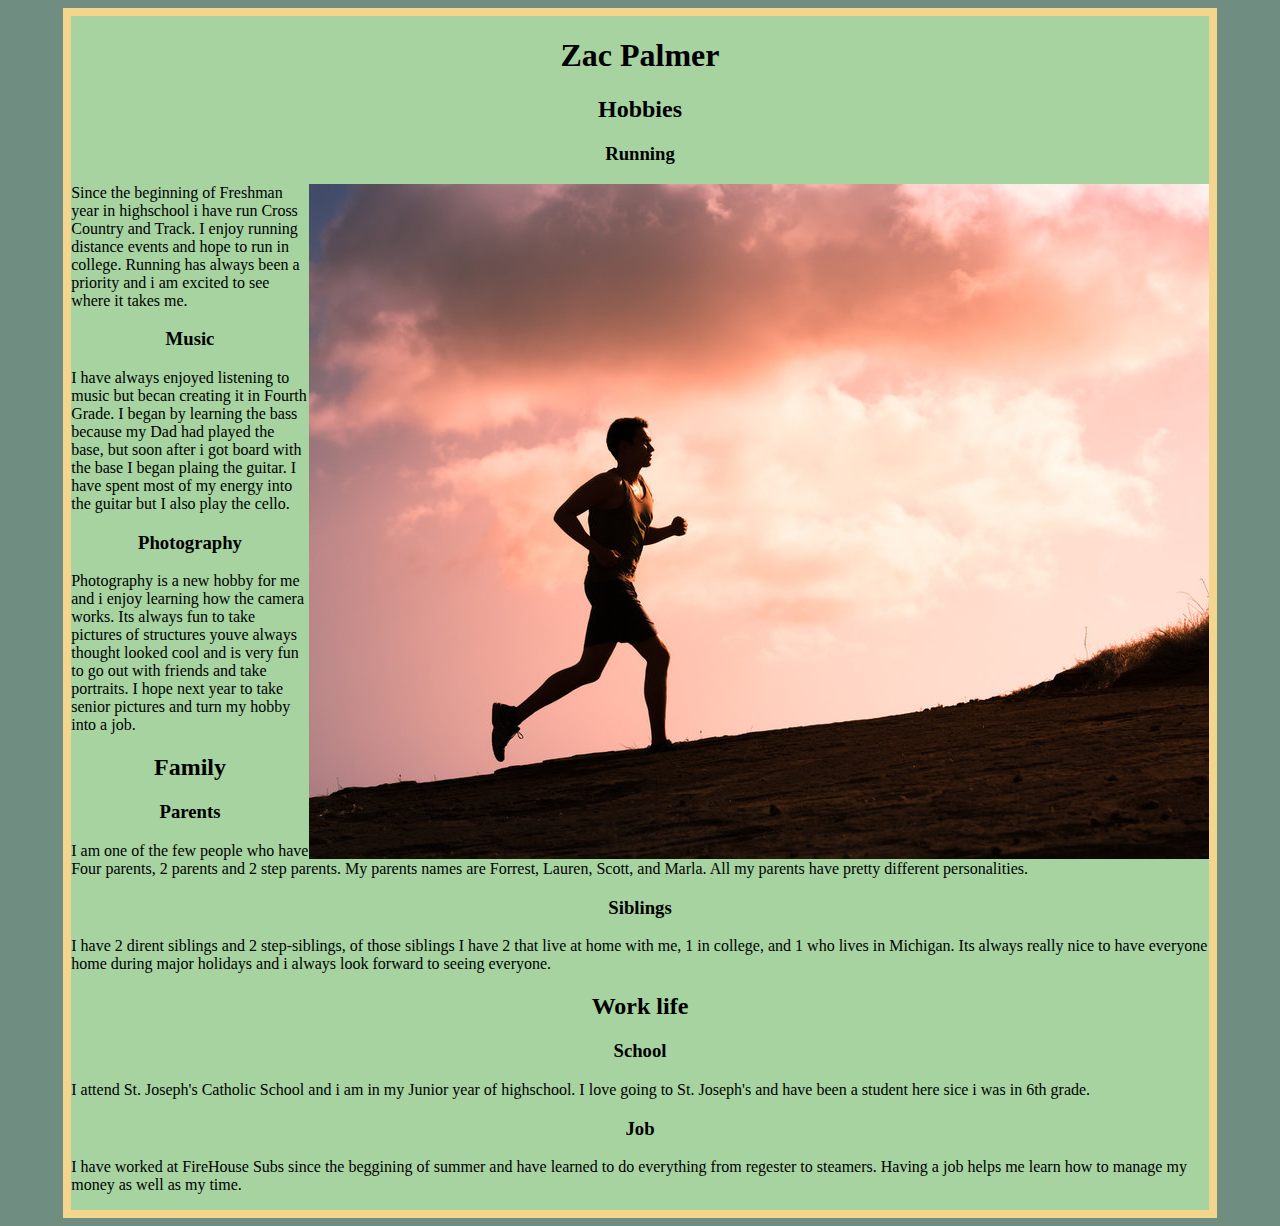
==== index.html @ 55311b6a "Website about myself" ====
<!DOCTYPE html>
<html>
<head>
	<link rel="stylesheet" type="text/css" href="css/style.css">
	<title>Zac Palmer</title>
</head>
<body>
	<div class="wrapper">
	<h1>Zac Palmer</h1>
		<h2>Hobbies</h2>
			<article>
				<h3>Running</h3>
				<img src="images/run.jpeg" alt="run" class="hobby">
					<p> Since the beginning of Freshman year in highschool i have run Cross Country and Track. I enjoy running distance events and hope to run in college. Running has always been a priority and i am excited to see where it takes me. </p>
			</article>
			<article>
				<h3>Music</h3>
					<p> I have always enjoyed listening to music but becan creating it in Fourth Grade. I began by learning the bass because my Dad had played the base, but soon after i got board with the base I began plaing the guitar. I have spent most of my energy into the guitar but I also play the cello.
			</article>
			<article>
				<h3>Photography</h3>
					<p>Photography is a new hobby for me and i enjoy learning how the camera works. Its always fun to take pictures of structures youve always thought looked cool and is very fun to go out with friends and take portraits. I hope next year to take senior pictures and turn my hobby into a job.</p>
			</article>
		<h2>Family</h2>
			<article>
				<h3>Parents</h3>
					<p>I am one of the few people who have Four parents, 2 parents and 2 step parents. My parents names are Forrest, Lauren, Scott, and Marla. All my parents have pretty different personalities.</p>
			</article>
			<article>
				<h3>Siblings </h3>
					<p>I have 2 dirent siblings and 2 step-siblings, of those siblings I have 2 that live at home with me, 1 in college, and 1 who lives in Michigan. Its always really nice to have everyone home during major holidays and i always look forward to seeing everyone. </p>
			</article>
		<h2>Work life</h2>
			<article>
				<h3>School</h3>
					<p> I attend St. Joseph's Catholic School and i am in my Junior year of highschool. I love going to St. Joseph's and have been a student here sice i was in 6th grade.</p>
			</article>
			<article>
				<h3>Job</h3>
					<p>I have worked at FireHouse Subs since the beggining of summer and have learned to do everything from regester to steamers. Having a job helps me learn how to manage my money as well as my time.</p>
			</article>
</body>
</html>
---- css/style.css ----
body{
	background-color: #708d81;
}
h1{
	text-align: center;
}
h2{
	text-align:center;
}
h3{
	text-align:center;
}
.wrapper{
	background-color: #a6d3a0;
	margin: 0 auto;
	max-width: 90%;
	border:8px;
	border-style: solid;
	border-color: #f4d58d;
}
.hobby{
	float:right;
}
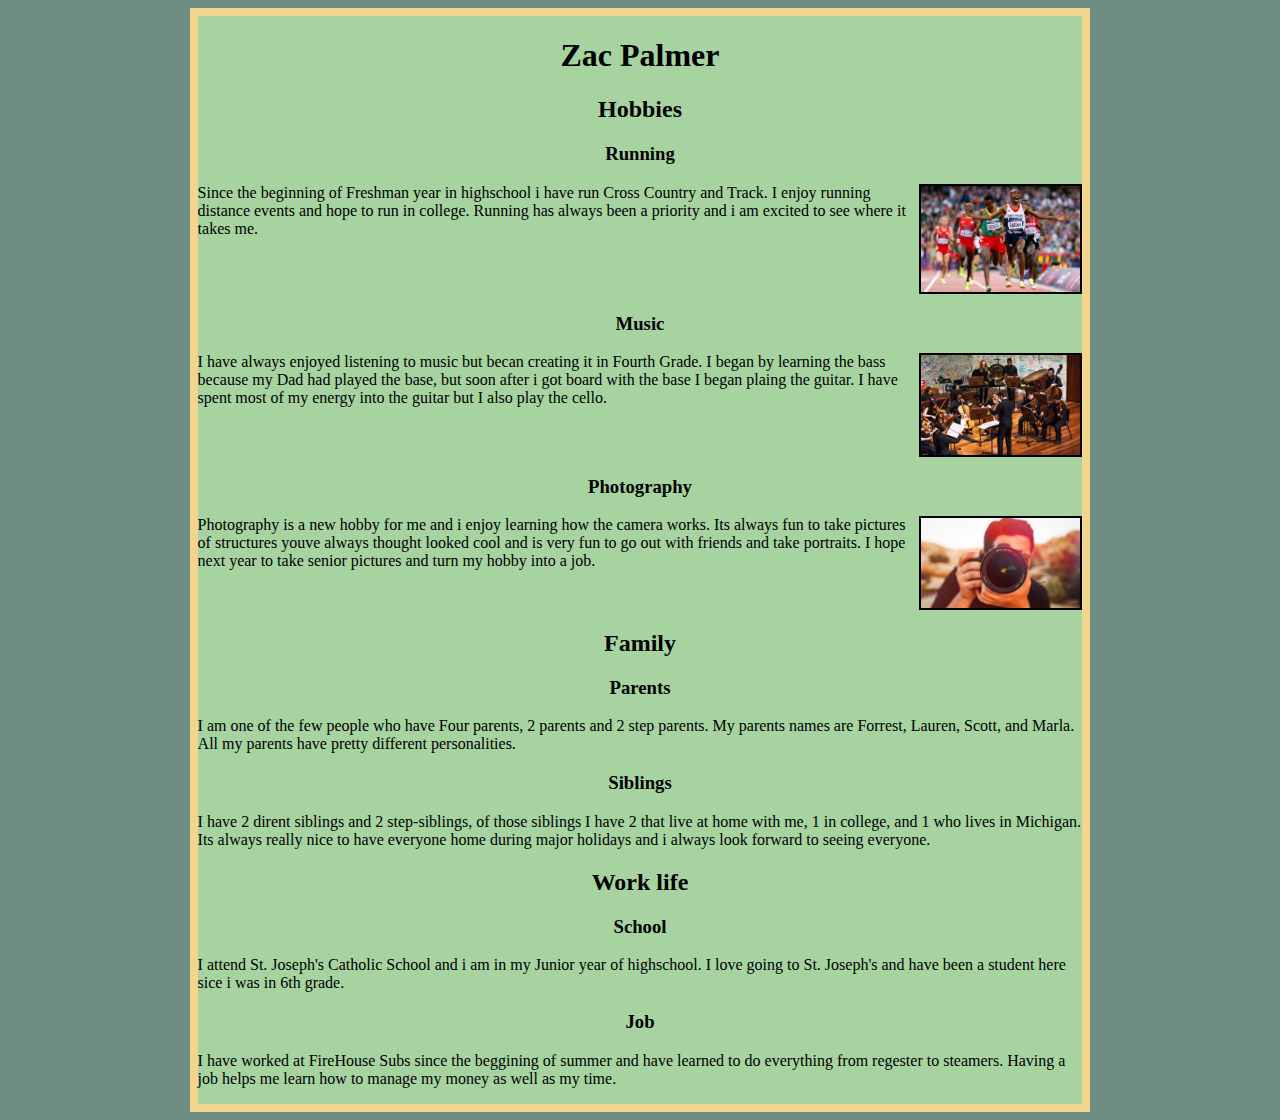
==== commit bc9fd25e: "website" ====
--- a/index.html
+++ b/index.html
@@ -8,17 +8,19 @@
 	<div class="wrapper">
 	<h1>Zac Palmer</h1>
 		<h2>Hobbies</h2>
-			<article>
+			<article class="clearfix">
 				<h3>Running</h3>
-				<img src="images/run.jpeg" alt="run" class="hobby">
+				<img src="images/running.jpeg" alt="running" class="hobby">
 					<p> Since the beginning of Freshman year in highschool i have run Cross Country and Track. I enjoy running distance events and hope to run in college. Running has always been a priority and i am excited to see where it takes me. </p>
 			</article>
-			<article>
+			<article class="clearfix">
 				<h3>Music</h3>
+				<img src="images/music.jpeg" alt="music" class="hobby">
 					<p> I have always enjoyed listening to music but becan creating it in Fourth Grade. I began by learning the bass because my Dad had played the base, but soon after i got board with the base I began plaing the guitar. I have spent most of my energy into the guitar but I also play the cello.
 			</article>
-			<article>
+			<article class="clearfix">
 				<h3>Photography</h3>
+				<img src="images/photo.jpeg" alt="photo" class="hobby">
 					<p>Photography is a new hobby for me and i enjoy learning how the camera works. Its always fun to take pictures of structures youve always thought looked cool and is very fun to go out with friends and take portraits. I hope next year to take senior pictures and turn my hobby into a job.</p>
 			</article>
 		<h2>Family</h2>
--- a/css/style.css
+++ b/css/style.css
@@ -13,11 +13,25 @@
 .wrapper{
 	background-color: #a6d3a0;
 	margin: 0 auto;
-	max-width: 90%;
+	max-width: 70%;
 	border:8px;
 	border-style: solid;
 	border-color: #f4d58d;
 }
 .hobby{
 	float:right;
+}
+img{
+	float: left;
+	width:18%;
+	border-width:2px;
+	border-style:solid;
+	border-color:;
+}
+.clearfix:after{
+	visibility:hidden;
+	display:block;
+	content:"";
+	clear:both;
+	height:0;
 }